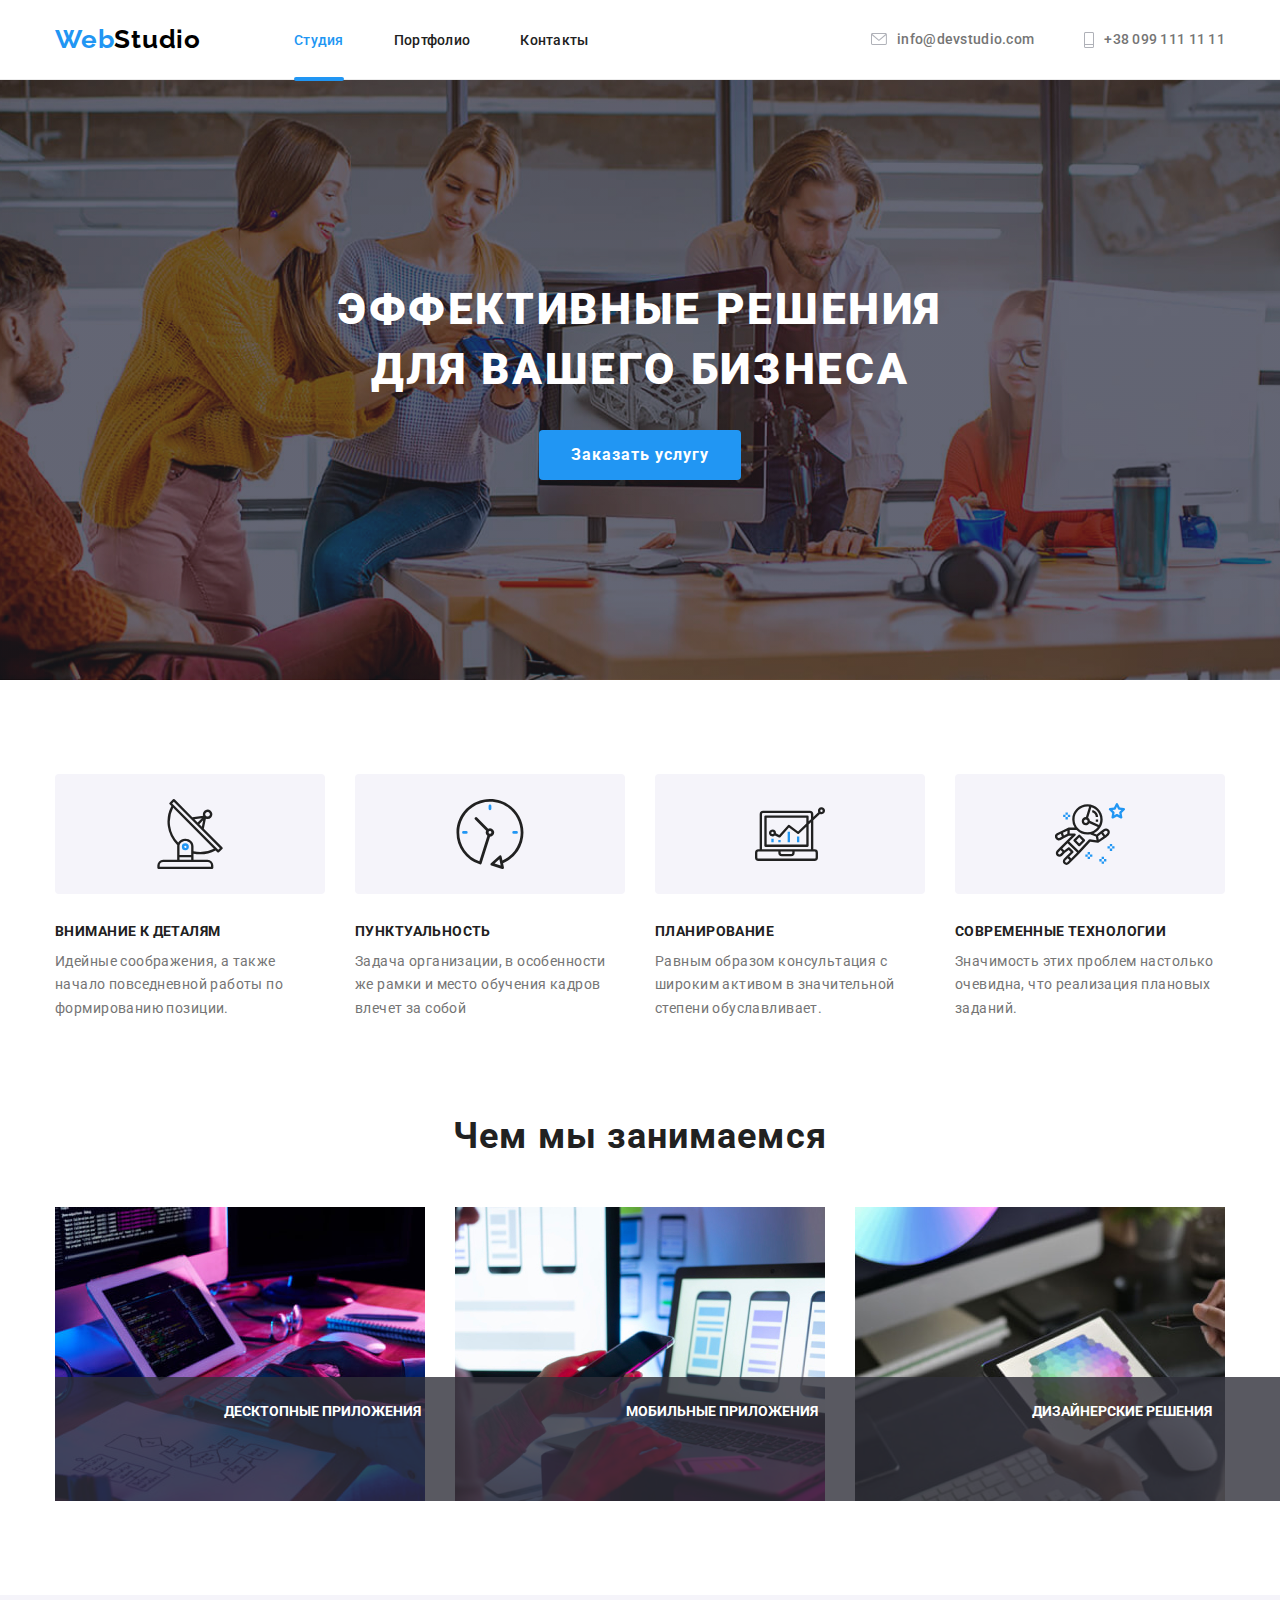
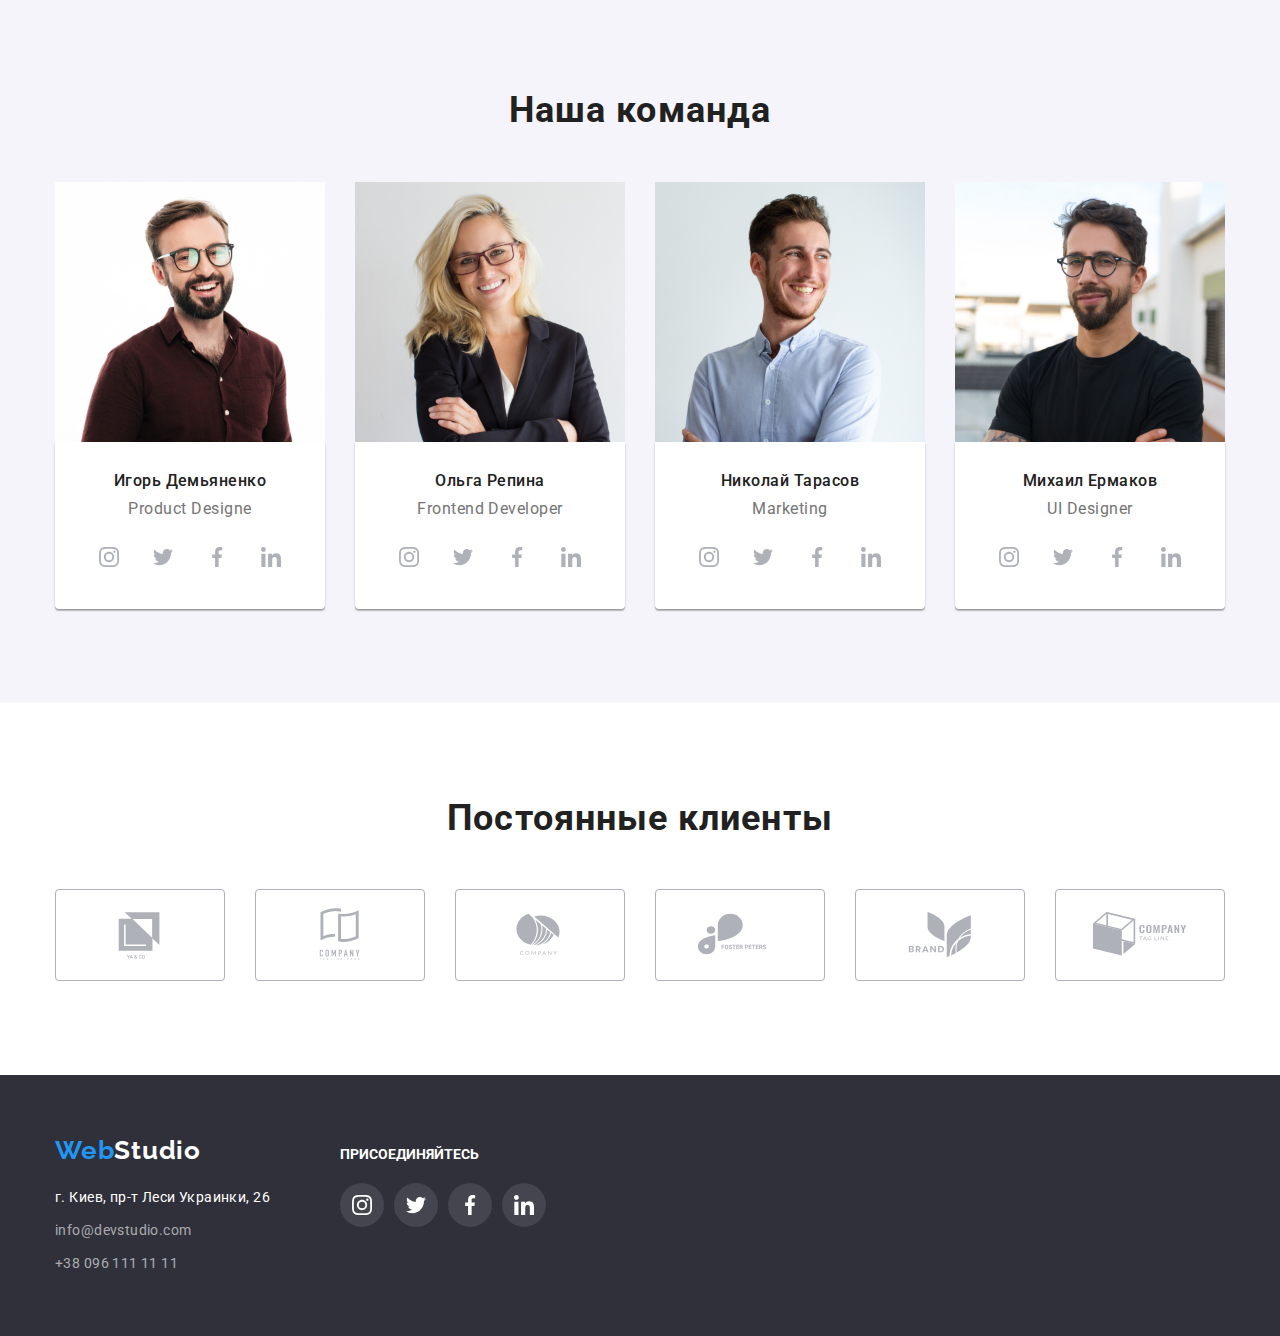
==== index.html @ ae8400be "Initial commit" ====
<!DOCTYPE html>
<html lang="ru">

<head>
  <meta charset="UTF-8" />
  <meta http-equiv="X-UA-Compatible" content="IE=edge" />
  <meta name="viewport" content="width=device-width, initial-scale=1.0" />
  <title>Студия</title>
  <link rel="preconnect" href="https://fonts.googleapis.com" />
  <link rel="preconnect" href="https://fonts.gstatic.com" crossorigin />
  <link href="https://fonts.googleapis.com/css2?family=Raleway:wght@700&family=Roboto:wght@400;500;700;900&display=swap"
    rel="stylesheet" />
  <link rel="stylesheet" href="https://cdnjs.cloudflare.com/ajax/libs/modern-normalize/1.1.0/modern-normalize.min.css"
    integrity="sha512-wpPYUAdjBVSE4KJnH1VR1HeZfpl1ub8YT/NKx4PuQ5NmX2tKuGu6U/JRp5y+Y8XG2tV+wKQpNHVUX03MfMFn9Q=="
    crossorigin="anonymous" referrerpolicy="no-referrer" />
  <link rel="stylesheet" href="./css/styles.css" />
</head>

<body>
  <!--Шапка-->
  <header class="top-line">
    <div class="container container-top-line">
      <nav class="navigation">
        <a class="logo-home" href="index.html"><span class="logo-web">Web</span><span
            class="logo-studio">Studio</span></a>
        <ul class="nav-list">
          <li class="nav-item">
            <a class="nav-link selected" href="index.html">Студия</a>
          </li>
          <li class="nav-item">
            <a class="nav-link" href="portfolio.html">Портфолио</a>
          </li>
          <li class="nav-item"><a class="nav-link" href="">Контакты</a></li>
        </ul>
      </nav>
      <ul class="top-line-contacts-list">
        <li class="contact-item">
          <a class="contact-link" href="mailto:info@devstudio.com"><svg class="contact-icon" width="16" height="12">
              <use href="./images/sprite.svg#icon-envelope"></use>
            </svg>info@devstudio.com</a>
        </li>
        <li class="contact-item">
          <a class="contact-link" href="tel:++380991111111"><svg class="contact-icon" width="10" height="16">
              <use href="./images/sprite.svg#icon-Vector"></use>
            </svg>+38 099 111 11 11</a>
        </li>
      </ul>
    </div>
  </header>
  <main>
    <!--Банер-->
    <section class="hero">
      <div class="container-hero">
        <h1 class="hero-slogan">Эффективные решения для вашего бизнеса</h1>
        <button class="modal-btn" type="button" data-modal-open>Заказать услугу</button>

      </div>
    </section>
    <!--Особенности-->
    <section class="features section">
      <div class="container">
        <h2 class="section-title visually-hidden">Особенности</h2>
        <ul class="features-list">
          <li class="features-item">
            <div class="container-icon">
              <svg class="features-icon" width="70" height="70">
                <use href="./images/sprite.svg#icon-antenna"></use>
              </svg>
            </div>
            <h3 class="title-feature">Внимание к деталям</h3>
            <p class="descktription-feature">
              Идейные соображения, а также начало повседневной работы по
              формированию позиции.
            </p>
          </li>
          <li class="features-item">
            <div class="container-icon">
              <svg class="features-icon" width="70" height="70">
                <use href="./images/sprite.svg#icon-clock"></use>
              </svg>
            </div>
            <h3 class="title-feature">Пунктуальность</h3>
            <p class="descktription-feature">
              Задача организации, в особенности же рамки и место обучения
              кадров влечет за собой
            </p>
          </li>
          <li class="features-item">
            <div class="container-icon">
              <svg class="features-icon" width="70" height="70">
                <use href="./images/sprite.svg#icon-diagram"></use>
              </svg>
            </div>
            <h3 class="title-feature">Планирование</h3>
            <p class="descktription-feature">
              Равным образом консультация с широким активом в значительной
              степени обуславливает.
            </p>
          </li>
          <li class="features-item">
            <div class="container-icon">
              <svg class="features-icon" width="70" height="70">
                <use href="./images/sprite.svg#icon-astronaut"></use>
              </svg>
            </div>
            <h3 class="title-feature">Современные технологии</h3>
            <p class="descktription-feature">
              Значимость этих проблем настолько очевидна, что реализация
              плановых заданий.
            </p>
          </li>
        </ul>
      </div>
    </section>
    <!--Чем мы занимаемся-->
    <section class="gallery-previews section">
      <div class="container">
        <h2 class="preview-title">Чем мы занимаемся</h2>
        <ul class="preview-list">
          <li class="preview-item">
            <img src="./images/box1.jpg" alt="верстка сайта" width="370" height="294">
            <p class="preview-text">десктопные приложения</p>
          </li>
          <li class="preview-item">
            <img src="./images/box2.jpg" alt="работа за ноутбуком" width="370" height="294">
            <p class="preview-text">мобильные приложения</p>
          </li>
          <li class="preview-item">
            <img src="./images/box3.jpg" alt="современные технологии" width="370" height="294">
            <p class="preview-text">дизайнерские решения</p>
          </li>
        </ul>
      </div>
    </section>
    <!--Наша команда-->
    <section class="team section">
      <div class="container">
        <h2 class="team-title">Наша команда</h2>
        <ul class="team-card-list">
          <li class="card-item">
            <img src="./images/comanda/Игорь.jpg" alt="Игорь" width="270" height="260" />
            <div class="card-title">
              <h3 class="member-name">Игорь Демьяненко</h3>
              <p class="member-metier" lang="en">Product Designe</p>
              <ul class="team-soc-list list">
                <li class="team-soc-item">
                  <a class="team-soc-link" href="" target="_blank" rel="noopener noreferrer"
                    aria-label="иконка instagram">
                    <svg class="team-soc-icon" width="20" height="20">
                      <use href="./images/sprite.svg#icon-instagram"></use>
                    </svg>
                  </a>
                </li>
                <li class="team-soc-item">
                  <a class="team-soc-link" href="" target="_blank" rel="noopener noreferrer"
                    aria-label="иконка twitter">
                    <svg class="team-soc-icon" width="20" height="20">
                      <use href="./images/sprite.svg#icon-twitter"></use>
                    </svg>
                  </a>
                </li>
                <li class="team-soc-item">
                  <a class="team-soc-link" href="" target="_blank" rel="noopener noreferrer"
                    aria-label="иконка facebook">
                    <svg class="team-soc-icon" width="20" height="20">
                      <use href="./images/sprite.svg#icon-facebook"></use>
                    </svg>
                  </a>
                </li>
                <li class="team-soc-item">
                  <a class="team-soc-link" href="" target="_blank" rel="noopener noreferrer"
                    aria-label="иконка linkedin">
                    <svg class="team-soc-icon" width="20" height="20">
                      <use href="./images/sprite.svg#icon-linkedin"></use>
                    </svg>
                  </a>
                </li>
              </ul>
            </div>
          </li>
          <li class="card-item">
            <img src="./images/comanda/Ольга.jpg" alt="Ольга" width="270" height="260" />
            <div class="card-title">
              <h3 class="member-name">Ольга Репина</h3>
              <p class="member-metier" lang="en">Frontend Developer</p>
              <ul class="team-soc-list list">
                <li class="team-soc-item">
                  <a class="team-soc-link" href="" target="_blank" rel="noopener noreferrer"
                    aria-label="иконка instagram">
                    <svg class="team-soc-icon" width="20" height="20">
                      <use href="./images/sprite.svg#icon-instagram"></use>
                    </svg>
                  </a>
                </li>
                <li class="team-soc-item">
                  <a class="team-soc-link" href="" target="_blank" rel="noopener noreferrer"
                    aria-label="иконка twitter">
                    <svg class="team-soc-icon" width="20" height="20">
                      <use href="./images/sprite.svg#icon-twitter"></use>
                    </svg>
                  </a>
                </li>
                <li class="team-soc-item">
                  <a class="team-soc-link" href="" target="_blank" rel="noopener noreferrer"
                    aria-label="иконка facebook">
                    <svg class="team-soc-icon" width="20" height="20">
                      <use href="./images/sprite.svg#icon-facebook"></use>
                    </svg>
                  </a>
                </li>
                <li class="team-soc-item">
                  <a class="team-soc-link" href="" target="_blank" rel="noopener noreferrer"
                    aria-label="иконка linkedin">
                    <svg class="team-soc-icon" width="20" height="20">
                      <use href="./images/sprite.svg#icon-linkedin"></use>
                    </svg>
                  </a>
                </li>
              </ul>
            </div>
          </li>
          <li class="card-item">
            <img src="./images/comanda/Колька.jpg" alt="Колька" width="270" height="260" />
            <div class="card-title">
              <h3 class="member-name">Николай Тарасов</h3>
              <p class="member-metier" lang="en">Marketing</p>
              <ul class="team-soc-list list">
                <li class="team-soc-item">
                  <a class="team-soc-link" href="" target="_blank" rel="noopener noreferrer"
                    aria-label="иконка instagram">
                    <svg class="team-soc-icon" width="20" height="20">
                      <use href="./images/sprite.svg#icon-instagram"></use>
                    </svg>
                  </a>
                </li>
                <li class="team-soc-item">
                  <a class="team-soc-link" href="" target="_blank" rel="noopener noreferrer"
                    aria-label="иконка twitter">
                    <svg class="team-soc-icon" width="20" height="20">
                      <use href="./images/sprite.svg#icon-twitter"></use>
                    </svg>
                  </a>
                </li>
                <li class="team-soc-item">
                  <a class="team-soc-link" href="" target="_blank" rel="noopener noreferrer"
                    aria-label="иконка facebook">
                    <svg class="team-soc-icon" width="20" height="20">
                      <use href="./images/sprite.svg#icon-facebook"></use>
                    </svg>
                  </a>
                </li>
                <li class="team-soc-item">
                  <a class="team-soc-link" href="" target="_blank" rel="noopener noreferrer"
                    aria-label="иконка linkedin">
                    <svg class="team-soc-icon" width="20" height="20">
                      <use href="./images/sprite.svg#icon-linkedin"></use>
                    </svg>
                  </a>
                </li>
              </ul>
            </div>
          </li>
          <li class="card-item">
            <img src="./images/comanda/Мишка.jpg" alt="Мишка" width="270" height="260" />
            <div class="card-title">
              <h3 class="member-name">Михаил Ермаков</h3>
              <p class="member-metier" lang="en">UI Designer</p>
              <ul class="team-soc-list list">
                <li class="team-soc-item">
                  <a class="team-soc-link" href="" target="_blank" rel="noopener noreferrer"
                    aria-label="иконка instagram">
                    <svg class="team-soc-icon" width="20" height="20">
                      <use href="./images/sprite.svg#icon-instagram"></use>
                    </svg>
                  </a>
                </li>
                <li class="team-soc-item">
                  <a class="team-soc-link" href="" target="_blank" rel="noopener noreferrer"
                    aria-label="иконка twitter">
                    <svg class="team-soc-icon" width="20" height="20">
                      <use href="./images/sprite.svg#icon-twitter"></use>
                    </svg>
                  </a>
                </li>
                <li class="team-soc-item">
                  <a class="team-soc-link" href="" target="_blank" rel="noopener noreferrer"
                    aria-label="иконка facebook">
                    <svg class="team-soc-icon" width="20" height="20">
                      <use href="./images/sprite.svg#icon-facebook"></use>
                    </svg>
                  </a>
                </li>
                <li class="team-soc-item">
                  <a class="team-soc-link" href="" target="_blank" rel="noopener noreferrer"
                    aria-label="иконка linkedin">
                    <svg class="team-soc-icon" width="20" height="20">
                      <use href="./images/sprite.svg#icon-linkedin"></use>
                    </svg>
                  </a>
                </li>
              </ul>
            </div>
          </li>
        </ul>
      </div>
    </section>
    <!--Постоянные клиенты-->
    <section class="section">
      <div class="container">
        <h2 class="section-title">Постоянные клиенты</h2>
        <ul class="client-list list">
          <li class="client-item">
            <a href="" class="client-link">
              <svg class="client-icon" width="106" height="60">
                <use href="./images/sprite.svg#icon-Logo"></use>
              </svg>
            </a>
          </li>
          <li class="client-item">
            <a href="" class="client-link">
              <svg class="client-icon" width="106" height="60">
                <use href="./images/sprite.svg#icon-Logo-1"></use>
              </svg>
            </a>
          </li>
          <li class="client-item">
            <a href="" class="client-link">
              <svg class="client-icon" width="106" height="60">
                <use href="./images/sprite.svg#icon-Logo-2"></use>
              </svg>
            </a>
          </li>
          <li class="client-item">
            <a href="" class="client-link">
              <svg class="client-icon" width="106" height="60">
                <use href="./images/sprite.svg#icon-Logo-3"></use>
              </svg>
            </a>
          </li>
          <li class="client-item">
            <a href="" class="client-link">
              <svg class="client-icon" width="106" height="60">
                <use href="./images/sprite.svg#icon-Logo-4"></use>
              </svg>
            </a>
          </li>
          <li class="client-item">
            <a href="" class="client-link">
              <svg class="client-icon" width="106" height="60">
                <use href="./images/sprite.svg#icon-Logo-5"></use>
              </svg>
            </a>
          </li>
        </ul>
      </div>
    </section>
  </main>
  <!--Подвал-->
  <footer class="footer">
    <div class="container address">
      <div class="address-container">
        <a class="footer-logo" href="index.html"><span class="footer-logo-web">Web</span><span
            class="footer-logo-studio">Studio</span></a>
        <address class="footer-address">
          <ul class="footer-contacts-list">
            <li class="footer-contact-item">
              <a class="footer-contact-link" href="https://goo.gl/maps/jhVAWQaJCBuwxQd86">
                <p class="map">г. Киев, пр-т Леси Украинки, 26</p>
              </a>
            </li>
            <li class="footer-contact-item">
              <a class="footer-contact-link" href="mailto:info@devstudio.com">info@devstudio.com</a>
            </li>
            <li class="footer-contacts-item">
              <a class="footer-contact-link" href="tel:+380961111111">+38 096 111 11 11</a>
            </li>
          </ul>
        </address>
      </div>
      <div class="join-container">
        <p class="join-text">присоединяйтесь</p>
        <ul class="join-soc-list list">
          <li class="join-soc-item">
            <a href="" class="join-soc-link">
              <svg class="join-soc-icon" width="20" height="20">
                <use href="./images/sprite.svg#icon-instagram"></use>
              </svg>
            </a>
          </li>
          <li class="join-soc-item">
            <a href="" class="join-soc-link">
              <svg class="join-soc-icon" width="20" height="20">
                <use href="./images/sprite.svg#icon-twitter"></use>
              </svg>
            </a>
          </li>
          <li class="join-soc-item">
            <a href="" class="join-soc-link">
              <svg class="join-soc-icon" width="20" height="20">
                <use href="./images/sprite.svg#icon-facebook"></use>
              </svg>
            </a>
          </li>
          <li class="join-soc-item">
            <a href="" class="join-soc-link">
              <svg class="join-soc-icon" width="20" height="20">
                <use href="./images/sprite.svg#icon-linkedin"></use>
              </svg>
            </a>
          </li>
        </ul>
      </div>
    </div>
  </footer>
        <div class="backdrop is-hidden" data-modal>
          <!--Модальное окно-->
          <div class="modal-hero">
            <button class="hero-modal-btn" data-modal-close><svg class="hero-icon" width="18" height="18">
                <use href="./images/sprite.svg#icon-close"></use>
              </svg></button>
          </div>
        </div>
  <script src="./js/modal.js"></script>
</body>

</html>
---- css/styles.css ----
:root {
  --primary-font: "Roboto", sans-serif;
  --logo-font: "Raleway", sans-serif;
  --text-color: #757575;
  --titl-text-color: #212121;
  --footer-text-color: #ffffff;
  --secondary-footer-text-color: rgba(255, 255, 255, 0.6);
  --background-hero: #2f303a;
  --background-team: #f5f4fa;
  --background-footer: #2f303a;
  --background-btn: #2196f3;
  --web-logo-color: #2196f3;
  --secondary-logo-color: #000000;
  --secondary-logo-footer-color: #ffffff;
  --hero-text-color: #ffffff;
  --accent-color: #188ce8;
  --icon-color: #AFB1B8;
}

body {
  margin: auto;
  font-family: var(--primary-font);
}

h1,
h2,
h3,
h4,
p {
  margin-top: 0;
  margin-bottom: 0;
}

img {
  display: block;
}

ul,
ol {
  margin-top: 0;
  margin-bottom: 0;
  padding-left: 0;
}

img {
  display: block;
  max-width: 100%;
  height: auto;
}

.visually-hidden {
  position: absolute;
  width: 1px;
  height: 1px;
  margin: -1px;
  border: 0;
  padding: 0;
  white-space: nowrap;
  clip-path: inset(100%);
  clip: rect(0 0 0 0);
  overflow: hidden;
}

ul {
  list-style: none;
  font-style: normal;
}

a {
  text-decoration: none;
}
.container {

  box-sizing: border-box;
  width: 1200px;
  padding-left: 15px;
  padding-right: 15px;
  margin-left: auto;
  margin-right: auto;
}

.section {
  padding-top: 94px;
  padding-bottom: 94px;
}
/*==========шапка==========*/
.top-line {
  padding-top: 24px;
  padding-bottom: 24px;
  border-bottom: 1px solid #ececec;
}

.navigation {
  display: flex;

}
.container-top-line {
  display: flex;
  align-items: center;
}

.logo-home {
  font-family: var(--logo-font);
  font-weight: 700;
  font-size: 26px;
  line-height: 31px;
  letter-spacing: 0.03em;
  margin-right: 93px;

}

.logo-web {
  color: var(--web-logo-color);
}

.logo-studio {
  color: var(--secondary-logo-color);
}
.nav-list {
  display: flex;
  align-items: center;
  
}
.nav-item:not(:last-child) {
  margin-right: 50px;
 
}

.nav-link {
  position: relative;
  padding-top: 32px;
  padding-bottom: 32px;
  font-weight: 500;
  font-size: 14px;
  line-height: 1.14;
  letter-spacing: 0.02em;
  color: var(--titl-text-color);
  transition: color 250ms cubic-bezier(0.4, 0, 0.2, 1);
}

.nav-link.selected::after {
  content: "";
  display: inline-block;
  bottom: -1px;
  left: 0px;
  width: 100%;
  height: 4px;
  border-radius: 2px;
  background-color: var(--background-btn);
  position: absolute;
  
  
} 
.selected.nav-link {
  color: var(--background-btn);
}

.nav-link:hover,
.nav-link:focus {
  color: var(--accent-color);
}
.top-line-contacts-list {
  display: flex;
  margin-left: auto;
}
.contact-item:not(:last-child) {
  margin-right: 50px;
}

.contact-link {
  font-weight: 500;
  font-size: 14px;
  line-height: 1.14;
  letter-spacing: 0.02em;
  color: var(--text-color);

  display: flex;
  justify-content: center;
  align-items: center;
  fill: var(--icon-color);
  transition: color 250ms cubic-bezier(0.4, 0, 0.2, 1), fill 250ms cubic-bezier(0.4, 0, 0.2, 1);
}


.contact-icon {
  margin-right: 10px;
}

.contact-link:hover,
.contact-link:focus,
.contact-icon:hover,
.contact-icon:focus {
  color: var(--accent-color);
  fill: var(--accent-color);
}
/* ============банер-герой============= */
.hero {
  background-color: var(--background-hero);
  padding-top: 200px;
  padding-bottom: 200px;
  background-image: linear-gradient(
      rgba(47, 48, 58, 0.4),
      rgba(47, 48, 58, 0.4)
    ),
    url(../images/hero/hero.jpg);
  background-repeat: no-repeat;
  background-size: cover;
  background-position: center;
  max-width: 1600px;
  margin: 0 auto;
}
.container-hero {
  box-sizing: border-box;
  max-width: 670px;
  padding-left: 15px;
  padding-right: 15px;
  margin: auto;
}

.hero-slogan {
  font-weight: 900;
  font-size: 44px;
  line-height: 1.36;
  text-align: center;
  letter-spacing: 0.06em;
  text-transform: uppercase;
  color: var(--hero-text-color);
  margin-bottom: 30px;
}

.modal-btn {
  border: none;
  font-family: inherit;
  font-weight: 700;
  font-size: 16px;
  line-height: 1.87;
  align-items: center;
  text-align: center;
  letter-spacing: 0.06em;
  color: var(--hero-text-color);
  cursor: pointer;
  background-color: var(--background-btn);
  padding: 10px 32px;
  border-radius: 4px;
  display: block;
  margin: auto;
}

.modal-btn:hover,
.modal-btn:focus {
  background-color: var(--accent-color);
}


/*===========фильтер портфолио============*/

.filter-buttons-list {
  display: flex;
  justify-content: center;
  margin-bottom: 50px;
}

.filter-btn {
  border: none;
  font-family: "Roboto";
  font-weight: 500;
  font-size: 16px;
  line-height: 1.62;
  align-items: center;
  text-align: center;
  letter-spacing: 0.03em;
  color: var(--titl-text-color);
  cursor: pointer;
  background-color: var(--background-team);
  padding: 6px 22px;
  border-radius: 4px;
  display: block;
  transition: background-color 250ms cubic-bezier(0.4, 0, 0.2, 1),
    color 250ms cubic-bezier(0.4, 0, 0.2, 1), box-shadow 250ms cubic-bezier(0.4, 0, 0.2, 1);
}
.filter-item:not(:last-child) {
  margin-right: 8px;
}

.filter-btn:hover,
.filter-btn:focus {
  background-color: var(--accent-color);
  color: var(--hero-text-color);
  box-shadow: 0px 3px 1px rgba(0, 0, 0, 0.1),
  0px 1px 2px rgba(0, 0, 0, 0.08),
  0px 2px 2px rgba(0, 0, 0, 0.12);
}
/*===================== портфолио =================*/
.projects-list {
  
  display: flex;
  flex-wrap: wrap;
  margin-left: -30px;
  margin-top: -30px;
}
.project-item {
  
  flex-basis: calc((100% - 90px) / 3);
  margin-left: 30px;
  margin-top: 30px;
}
.project-link {
  
  text-decoration:none;
  display: block;
  transition: box-chadow 250ms cubic-bezier(0.4, 0, 0.2, 1);
}
.project-overlay {
position: relative;
overflow: hidden;
}
.project-text {
  position: absolute;
  
  width: 100%;
  height: 100%;
  padding: 63px 24px;
  font-size: 18px;
  line-height: 1.56;
  letter-spacing: 0.03em;
  color: var(--hero-text-color);
  background: rgba(33, 150, 243, 0.9);
  opacity: 0;
  transition: transform 250ms cubic-bezier(0.4, 0, 0.2, 1), opacity 250ms cubic-bezier(0.4, 0, 0.2, 1);
}
.project-link:hover .project-text,
.project-link:focus .project-text {
  transform: translateY(-100%);
  opacity: 1;
}

.project-link:hover {
  box-shadow: 0px 1px 1px rgba(0, 0, 0, 0.12),
  0px 4px 4px rgba(0, 0, 0, 0.06),
  1px 4px 6px rgba(0, 0, 0, 0.16);
}
.card-project {
  padding: 20px 24px;
  background: var(--footer-text-color);
  border: 1px solid #eeeeee;
  border-top: none;
  box-sizing: border-box;
}
.project-name {
  font-weight: 700;
  font-size: 18px;
  line-height: 2;
  letter-spacing: 0.06em;
  color: var(--titl-text-color);
}
.development-type {
  font-size: 16px;
  line-height: 1.87;
  letter-spacing: 0.03em;
}
.development-type {
 color: var(--text-color);
}

/* ======================особености======================== */
.features-list {
  display: flex;
  flex-wrap: wrap;
  margin-right: -30px;
  margin-top: -30px;

}
.features-item {
  flex-basis: calc((100% - 120px) / 4);
  margin-right: 30px;
  margin-top: 30px;

}
.title-feature { 
  font-weight: 700;
  font-size: 14px;
  line-height: 1.14;
  letter-spacing: 0.03em;
  text-transform: uppercase;
  color: var(--titl-text-color);
  margin-bottom: 10px;
}
.descktription-feature {
  font-size: 14px;
  line-height: 1.71;
  letter-spacing: 0.03em;
  color: var(--text-color);
}
.container-icon {
  width: 270px;
  height: 120px;
  background: var( --background-team );
  border-radius: 4px;
  display: flex;
  justify-content: center;
  align-items: center;
  margin-bottom: 30px;
}

/* ========================Чем мы  занимаемся===================== */
.gallery-previews {
  padding-top: 0;
}

.preview-title {
  font-weight: 700;
  font-size: 36px;
  line-height: 1.17;
  text-align: center;
  letter-spacing: 0.03em;
  color: var(--titl-text-color);
  margin-bottom: 50px;
}
.preview-list {
  display: flex;
  flex-wrap: wrap;
  justify-content: space-between;

}
.preview-item {
  position: relative;
}
.preview-item .preview-text {
  content: "";
  display: block;
  position: absolute;
  bottom: 0;
  left: 0;
  width: 100%;
  height: 70px;
  font-style: normal;
  font-weight: 700;
  font-size: 14px;
  line-height: 1.14;
  text-align: center;
  letter-spacing: 0,03em;
  padding: 27px 82px;
  text-transform: uppercase;
  color: var(--hero-text-color);
  background-color: rgba(47, 48, 58, 0.8);
}

/* ======================Наша команда=========================== */
.team {
  background-color: var(--background-team);
}
.team-title {
  font-weight: 700;
  font-size: 36px;
  line-height: 1.17;
  text-align: center;
  letter-spacing: 0.03em;
  color: var(--titl-text-color);
  margin-bottom: 50px;
}
.team-card-list {
  display: flex;
  flex-wrap: wrap;
  margin-right: -30px;
  margin-top: -30px;
}
.team-soc-list {
  display: flex;
  justify-content: center;
  align-items: center;
    
}
.team-soc-link {
  display: flex;
  align-items: center;
  justify-content: center;
  width: 44px;
  height: 44px;
  border-radius: 50%;
    
  background-color: #FFFFFF;
  transition: background-color 250ms cubic-bezier(0.4, 0, 0.2, 1);  
}
.team-soc-link:hover,
.team-soc-link:focus {
  background-color: #2196F3;
  
}
.team-soc-link:hover .team-soc-icon {
  fill: #ffffff;
 
}
.team-soc-icon {
  fill: var(--icon-color);
  transition: fill 250ms cubic-bezier(0.4, 0, 0.2, 1);
}
.team-soc-item:not(:last-child){
  margin-right: 10px;
}
.projects-title {
  position: absolute;
  width: 1px;
  height: 1px;
  margin: -1px;
  border: 0;
  padding: 0;
  white-space: nowrap;
  clip-path: inset(100%);
  clip: rect(0 0 0 0);
  overflow: hidden;
}
.card-item {
  flex-basis: calc((100% - 120px) / 4);
  margin-right: 30px;
  margin-top: 30px;
}
.card-title {
  padding-top: 30px;
  padding-bottom: 30px;
  background: var(--footer-text-color);
  box-shadow: 0px 1px 3px rgba(0, 0, 0, 0.12), 0px 1px 1px rgba(0, 0, 0, 0.14),
    0px 2px 1px rgba(0, 0, 0, 0.2);
  border-radius: 0px 0px 4px 4px;
}
.member-name {
  font-weight: 500;
  font-size: 16px;
  line-height: 1.18;
  text-align: center;
  letter-spacing: 0.03em;
  color: var(--titl-text-color);
  margin-bottom: 10px;
}
.member-metier {
  font-size: 16px;
  line-height: 1.18;
  text-align: center;
  letter-spacing: 0.03em;
  margin-bottom: 16px;
}
.member-metier {
 color: var(--text-color);
}

/* =======================Постоянные клиенты================ */
.section-title {
  font-weight: 700;
  font-size: 36px;
  line-height: 1.17;
  text-align: center;
  letter-spacing: 0.03em;
  color: var(--titl-text-color);
  margin-bottom: 50px;
}


.client-link {
  width: 170px;
  height: 92px;
  border: 1px solid #AFB1B8;
  box-sizing: border-box;
  border-radius: 4px;
  display: flex;
  justify-content: center;
  align-items: center;
  fill: var(--icon-color);
  transition: fill 250ms cubic-bezier(0.4, 0, 0.2, 1), border-color 250ms cubic-bezier(0.4, 0, 0.2, 1);
}

.client-list {
  display: flex;
  justify-content: center;
}

.client-item:not(:last-child) {
  margin-right: 30px;
}

.client-link:hover,
.client-link:focus {
  fill: var(--accent-color);
  border-color: var(--accent-color);
}

/* =======================Подвал=========================== */
.footer {
  background-color: var(--background-footer);
  padding-top: 60px;
  padding-bottom: 60px;
}

.footer-logo {
  font-family: var(--logo-font);
  font-weight: 700;
  font-size: 26px;
  line-height: 1.19;
  letter-spacing: 0.03em;
  display: block;
  margin-bottom: 20px;
}

.footer-logo-web {
  color: var(--web-logo-color);
}

.footer-logo-studio {
  color: var(--secondary-logo-footer-color);
}
.footer-contact-item:not(:last-child) {
  margin-bottom: 9px;
}

.footer-contact-link {
  font-style: normal;
  font-size: 14px;
  line-height: 1.71;
  letter-spacing: 0.03em;
  color: var(--secondary-footer-text-color);
}

.map {
  color: var(--footer-text-color);
}

.address-container{
  margin-right: 70px;
}

.container.address{
  align-items: baseline;
  display: flex;
}



.join-text{
  font-weight: 700;
  font-size: 14px;
  line-height: 1.14;
  text-transform: uppercase;

  color: var(--footer-text-color);

  margin-bottom: 20px;
}

.join-soc-list{
  display: flex;
}

.join-soc-link {
  width: 44px;
  height: 44px;
  border-radius: 50%;
  display: flex;
  justify-content: center;
  align-items: center;
  fill: var(--footer-text-color);
  background: rgba(255, 255, 255, 0.1);
  transition: background-color 250ms cubic-bezier(0.4, 0, 0.2, 1);
}

.join-soc-item:not(:last-child) {
  margin-right: 10px;
}

.join-soc-link:hover,
.join-soc-link:focus {
  background-color: var(--accent-color);
}
/*===============модальное окно==============*/
.backdrop {
  position: fixed;
  top: 0;
  left: 0;
  width: 100%;
  height: 100%;
  background-color: rgba(0, 0, 0, 0.2);

  opacity: 1;
  transition: opacity 250ms cubic-bezier(0.4, 0, 0.2, 1);
}

.backdrop.is-hidden {
  opacity: 0;
  /*visibility: hidden;*/
  pointer-events: none;

}

.backdrop.is-hidden .modal-hero {
  transform: translate(-50%, -50%) scale(0.5);
}
.modal-hero {
  position: absolute;
  top: 50%;
  left: 50%;
  transform: translate(-50%, -50%) scale(1);
  
  width: 528px;
  height: 581px;

  background-color: var(--hero-text-color);
  box-shadow: 0px 1px 3px rgba(0, 0, 0, 0.12),
    0px 1px 1px rgba(0, 0, 0, 0.14), 0px 2px 1px rgba(0, 0, 0, 0.2);
  border-radius: 4px;
  opacity: 1;
  transition: transform 250ms cubic-bezier(0.4, 0, 0.2, 1), box-shadow 250ms cubic-bezier(0.4, 0, 0.2, 1);

}

.hero-modal-btn {
  position: absolute;
  top: 8px;
  right: 8px;
  display: flex;
  align-items: center;
  justify-content: center;
  padding: 0;
  width: 30px;
  height: 30px;
  border-radius: 50%;
  border: 1px solid rgba(0, 0, 0, 0.1);
  background-color: #ffffff;
  cursor: pointer;
}
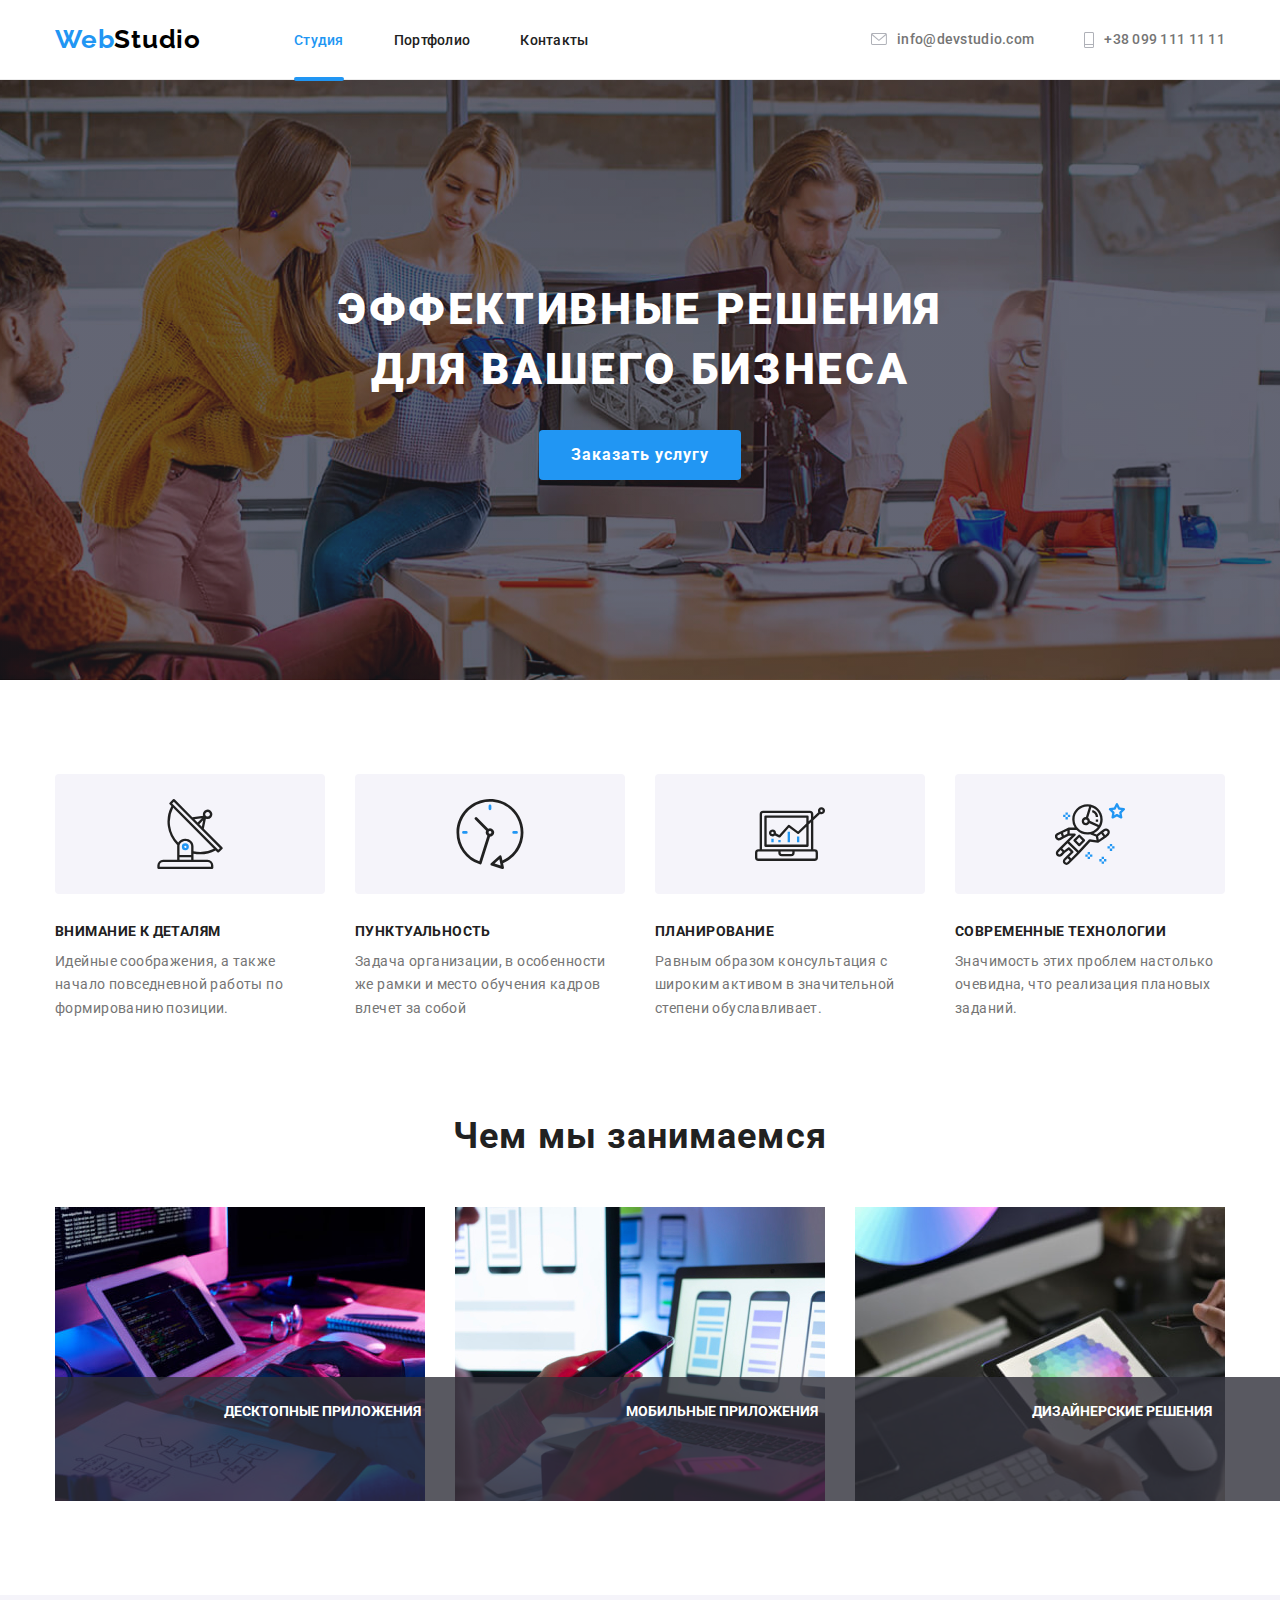
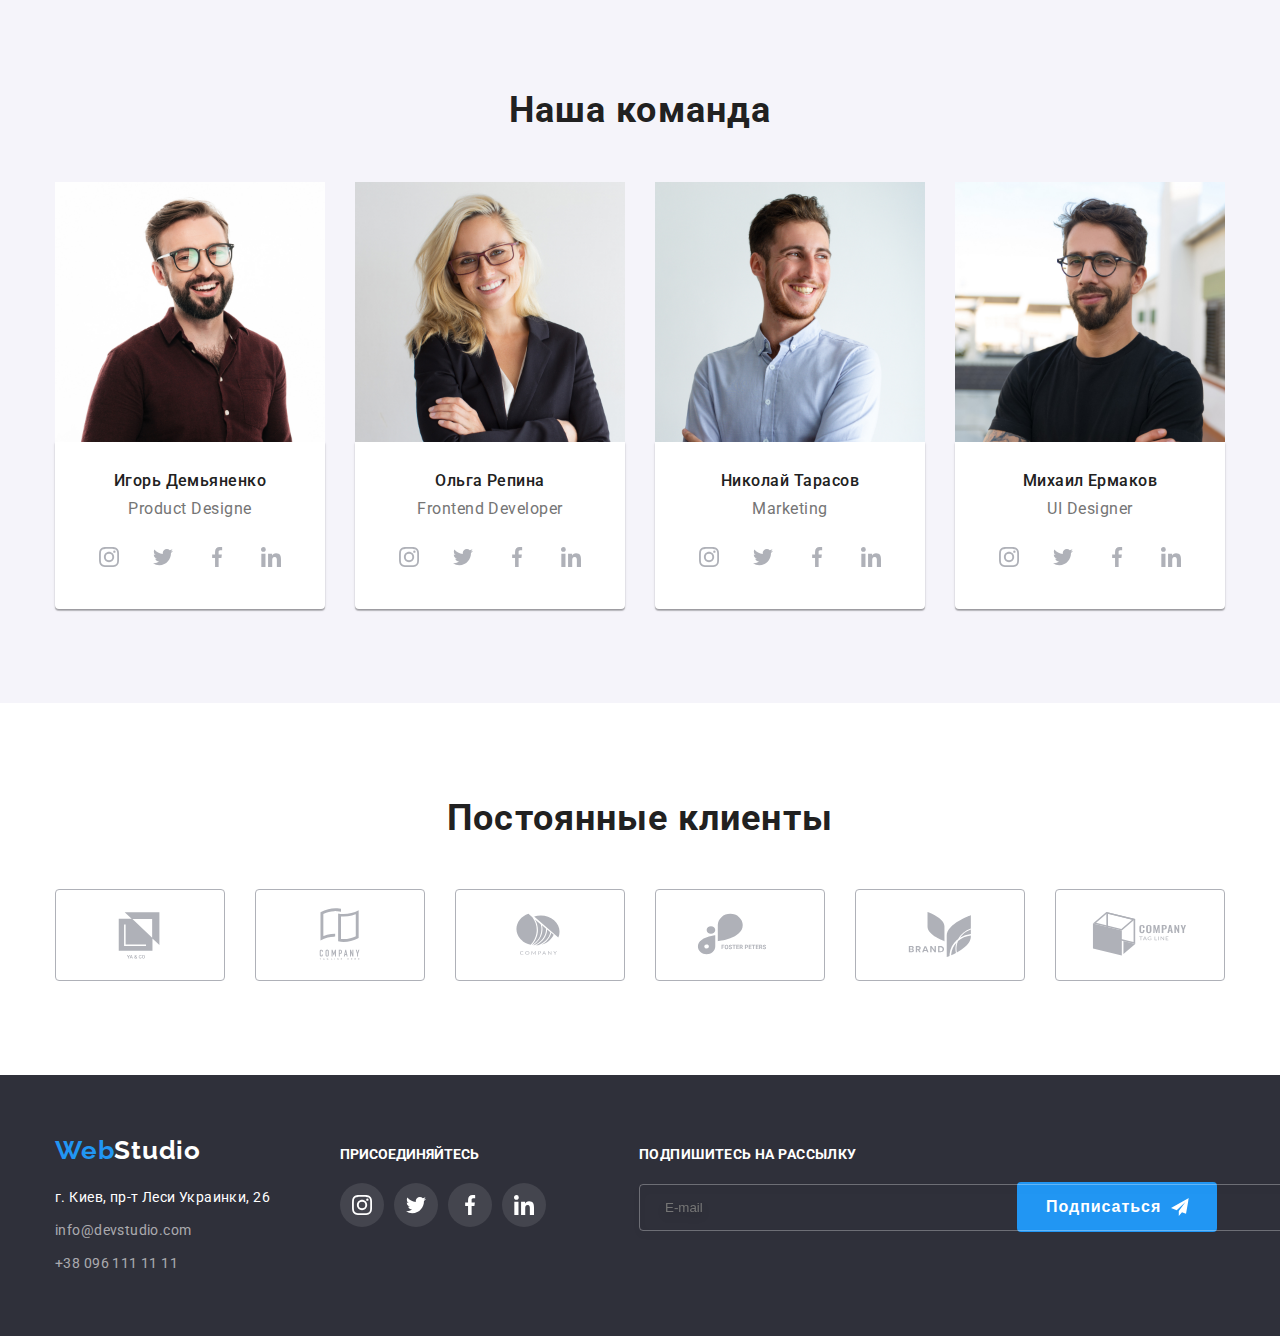
==== commit 103ec78a: "на проверку" ====
--- a/index.html
+++ b/index.html
@@ -410,16 +410,72 @@
           </li>
         </ul>
       </div>
+      <div class="footer-mail">
+        <strong class="footer-mail-title">Подпишитесь на рассылку</strong>
+        <form class="footer-form">
+          <label class="footer-form-group">
+            <input class="footer-form-input" type="email" name="user-mail" placeholder="E-mail" />
+          </label>
+          <button class="footer-form-btn" type="submit">
+            Подписаться
+            <svg class="footer-form-icon" width="24" height="24">
+              <use href="./images/sprite.svg#icon-send"></use>
+            </svg>
+          </button>
+        </form>
+      </div>
     </div>
   </footer>
-        <div class="backdrop is-hidden" data-modal>
-          <!--Модальное окно-->
-          <div class="modal-hero">
-            <button class="hero-modal-btn" data-modal-close><svg class="hero-icon" width="18" height="18">
-                <use href="./images/sprite.svg#icon-close"></use>
-              </svg></button>
-          </div>
-        </div>
+  <div class="backdrop is-hidden" data-modal>
+    <!--Модальное окно-->
+    <div class="modal-hero">
+      <button class="hero-modal-btn" data-modal-close><svg class="hero-icon" width="18" height="18">
+          <use href="./images/sprite.svg#icon-xrestik"></use>
+        </svg></button>
+      <!--Форма модального окна-->
+      <b class="modal-text">Оставьте свои данные, мы вам перезвоним</b>
+      <form class="contact-form" autocomplete="off">
+        <label class="label" for="name">
+          <span class="name">Имя</span>
+          <input class="form-input" type="tel" name="user-name" />
+          <svg class="form-icon" width="13" height="13">
+            <use href="./images/sprite.svg#icon-name"></use>
+          </svg>
+        </label>
+        <label class="label">
+          <span class="name">Телефон</span>
+          <input class="form-input" type="phone" name="user-phone" />
+          <svg class="form-icon" width="12" height="12">
+            <use href="./images/sprite.svg#icon-pfone"></use>
+          </svg>
+        </label>
+        <label class="label">
+          <span class="name">Почта</span>
+          <input class="form-input" type="mail" name="user-mail" />
+          <svg class="form-icon" width="15" height="15">
+            <use href="./images/sprite.svg#icon-mail"></use>
+          </svg>
+        </label>
+        <label class="textarea-label">
+          <span class="name">Коментарий</span>
+          <textarea class="form-textarea" type="comment" name="comment" rows="7" placeholder="Введите текст"></textarea>
+        </label>
+
+        <label class="form-policy">
+          <input class="checkbox visually-hidden" type="checkbox" />
+          <span class="custom-checkbox">
+            <svg class="custom-checkbox-icon" width="16" height="15">
+              <use href="./images/sprite.svg#icon-galochka"></use>
+            </svg>
+          </span>
+          <span class="form-policy-desc">Соглашаюсь с рассылкой и принимаю
+            <a href="" class="form-policy-link">Условия договора</a>
+          </span>
+        </label>
+        <button class="sumbit-btn" type="submit">Отправить</button>
+      </form>
+    </div>
+  </div>
   <script src="./js/modal.js"></script>
 </body>
 
--- a/css/styles.css
+++ b/css/styles.css
@@ -668,6 +668,81 @@
 .join-soc-link:focus {
   background-color: var(--accent-color);
 }
+.join-container {
+  margin-right: 93px;
+}
+
+.footer-mail {
+  width: 578px;
+}
+
+.footer-mail-title {
+  display: block;
+  margin-bottom: 20px;
+  font-weight: 700;
+  font-size: 14px;
+  line-height: 16px;
+  letter-spacing: 0.03em;
+  text-transform: uppercase;
+
+  color: #ffffff;
+}
+
+.footer-form {
+  display: flex;
+  align-items: center;
+  justify-content: center;
+}
+
+.footer-form-group {
+  display: block;
+  align-items: center;
+  margin-right: 21px;
+  font-weight: 400;
+  font-size: 16px;
+  line-height: 20px;
+  outline: transparent;
+  letter-spacing: 0.03em;
+
+  color: rgba(255, 255, 255, 0.6);
+}
+
+.footer-form-input {
+  padding: 15px 286px 15px 25px;
+  width: 100%;
+  border: 1px solid rgba(255, 255, 255, 0.3);
+  filter: drop-shadow(0px 4px 4px rgba(0, 0, 0, 0.15));
+  border-radius: 4px;
+  background-color: transparent;
+}
+
+.footer-form-btn {
+  width: 200px;
+  height: 50px;
+  display: inline-flex;
+  align-items: center;
+  text-align: center;
+  padding: 10px 28px 10px 29px;
+  letter-spacing: 0.06em;
+  cursor: pointer;
+  font-weight: 700;
+  font-size: 16px;
+  line-height: 30px;
+  color: #ffffff;
+  background: var(--background-btn);
+  border: transparent;
+  border-radius: 4px;
+ /* outline: transparent;*/
+  transition: 250ms cubic-bezier(0.4, 0, 0.2, 1);
+}
+.footer-form-btn:hover {
+  background-color: var(--accent-color);
+}
+
+.footer-form-icon {
+  margin-left: 10px;
+  fill: #fff;
+}
 /*===============модальное окно==============*/
 .backdrop {
   position: fixed;
@@ -698,8 +773,8 @@
   transform: translate(-50%, -50%) scale(1);
   
   width: 528px;
-  height: 581px;
-
+  /*height: 581px;*/
+  padding: 40px;
   background-color: var(--hero-text-color);
   box-shadow: 0px 1px 3px rgba(0, 0, 0, 0.12),
     0px 1px 1px rgba(0, 0, 0, 0.14), 0px 2px 1px rgba(0, 0, 0, 0.2);
@@ -723,6 +798,185 @@
   border: 1px solid rgba(0, 0, 0, 0.1);
   background-color: #ffffff;
   cursor: pointer;
-}
-
-
+  
+}
+.hero-icon {
+  fill: #000000;
+  transition: fill 250ms cubic-bezier(0.4, 0, 0.2, 1);
+}
+.hero-modal-btn:hover .hero-icon {
+  fill: var(--accent-color);
+}
+.contact-form.label {
+  
+ /* display: flex;
+  flex-direction: column;
+  justify-content: center;*/
+  
+}
+/*===============форма=============*/
+.modal-text {
+  display: block;
+  font-weight: 700;
+  /*margin: 40px 40px 12px 40px;*/
+  font-size: 20px;
+  line-height: 1.15;
+  text-align: center;
+  letter-spacing: 0.03em;
+  color: var(--titl-text-color);
+  margin-bottom: 12px;
+} 
+
+.label {
+  position: relative;
+  display: block;
+  cursor: pointer;
+  margin-bottom: 10px;
+
+}
+
+.name {
+  display: block;
+  font-size: 12px;
+  line-height: 1.14;
+  letter-spacing: 0.01em;
+  color: var(--text-color);
+  margin-bottom: 4px;
+}
+
+.form-input {
+  
+  width: 100%;
+  margin: 0;
+  padding: 10px 42px;
+  padding-left: 42px;
+  border: 1px solid rgba(33, 33, 33, 0.2);
+  border-radius: 4px;
+  
+  outline: transparent;
+  transition: border-color 250ms cubic-bezier(0.4, 0, 0.2, 1);
+}
+.form-input:focus {
+  border-color: var(--accent-color);
+}
+.form-icon {
+  position: absolute;
+  bottom: 13px;
+  left: 14px;
+  fill: var(--titl-text-color);
+  transition: fill 250ms cubic-bezier(0.4, 0, 0.2, 1)
+}
+
+.form-input:focus + .form-icon {
+  
+  fill: var(--accent-color);
+}
+.textarea-label {
+  display: block;
+  cursor: pointer;
+
+  margin-bottom: 20px;
+}
+.form-textarea {
+  display: block;
+  width: 100%;
+  height: 120px;
+  padding: 12px 16px;
+  
+  font-size: 14px;
+  line-height: 1.14;
+  letter-spacing: 0.01em;
+  border: 1px solid rgba(33, 33, 33, 0.2);
+  resize: none;
+  border-radius: 4px;
+  outline: transparent;
+  transition: border-color 250ms cubic-bezier(0.4, 0, 0.2, 1);
+}
+.form-textarea:focus {
+  border-color: var(--accent-color);
+}
+.form-textarea::placeholder {
+  color: rgba(117, 117, 117, 0.5);
+}
+
+.form-policy {
+  display: flex;
+  
+  
+  align-items: center;
+  justify-content: center;
+  margin-bottom: 30px;
+}
+
+.custom-checkbox {
+  display: flex;
+  width: 16px;
+  height: 15px;
+  margin-right: 7px;
+  font-weight: 400;
+  font-size: 14px;
+  line-height: 1.71;
+  letter-spacing: 0.03em;
+  border-radius: 2px;
+  outline: 2px solid #212121;
+  outline-offset: -2px;
+  transition: background-color 250ms cubic-bezier(0.4, 0, 0.2, 1), outline 250ms cubic-bezier(0.4, 0, 0.2, 1);
+}
+.checkbox:checked+.custom-checkbox {
+  background-color: var(--background-btn);
+  outline: var(--background-btn);
+}
+.checkbox:hover+.custom-checkbox {
+  outline: 2px solid #2196f3;
+}
+.form-policy-desc {
+  font-weight: 400;
+
+  font-size: 14px;
+  line-height: 1.71;
+  letter-spacing: 0.03em;
+  font-size: 14px;
+  line-height: 1.71;
+  letter-spacing: 0.03em;
+  color: var(--text-color);
+  
+}
+.form-policy-link {
+  font-weight: 400;  
+  font-size: 14px;
+  line-height: 1.71;  
+  letter-spacing: 0.03em;
+  font-size: 14px;
+  line-height: 1.71;
+  color: var(--background-btn);  
+  letter-spacing: 0.03em;
+  text-decoration: underline;
+}
+.custom-checkbox-icon {
+ opacity: 0;
+ fill: #eeeeee;
+  transition: 250ms cubic-bezier(0.4, 0, 0.2, 1);
+}
+.checkbox:checked+.custom-checkbox .custom-checkbox-icon {
+  opacity: 1;
+}
+.sumbit-btn {
+  display: block;
+  font-weight: 700;
+  font-size: 16px;
+  line-height: 1.87;
+  align-items: center;
+  text-align: center;
+  letter-spacing: 0.06em;
+  color: var(--hero-text-color);
+  cursor: pointer;
+  background-color: var(--background-btn);
+  padding: 10px 55px;
+  border-radius: 4px;
+  border: transparent;
+  margin: auto;
+  transition: 250ms cubic-bezier(0.4, 0, 0.2, 1);
+}
+.sumbit-btn:hover  {
+  background-color: var(--accent-color);
+}
